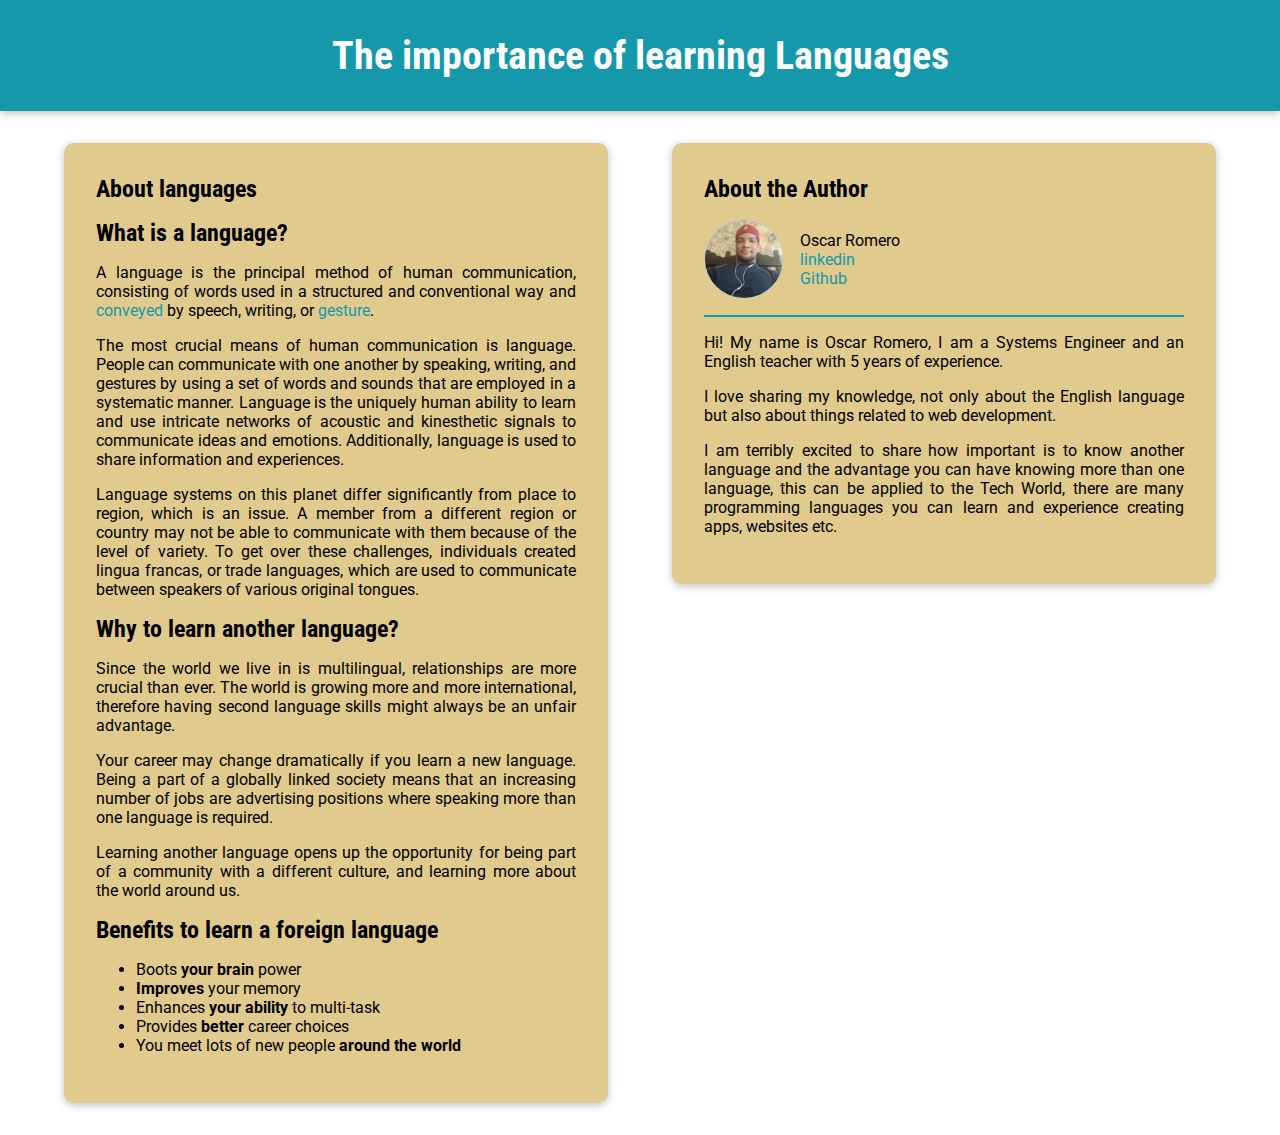
==== index.html @ 904582e9 "commit" ====
<!DOCTYPE html>
<html lang="en">
  <head>
    <meta charset="UTF-8" />
    <meta http-equiv="X-UA-Compatible" content="IE=edge" />
    <meta name="viewport" content="width=device-width, initial-scale=1.0" />
    <title>Languages</title>
    <link
    href="https://fonts.googleapis.com/css?family=Roboto:400,700|Roboto+Condensed:700&display=swap"
    rel="stylesheet"
  />
    <link rel="stylesheet" href="styles.css" />
    <script src="app.js" defer></script>
  </head>
  <body>
    <div id="drop"></div>
    <header id="header">
      <h1>The importance of learning Languages</h1>
    </header>
    <main>
      <section id="about-languages">
        <header><h2>About languages</h2></header>
        <article>
          <h2>What is a language?</h2>
          <p>
            A language is the principal method of human communication,
            consisting of words used in a structured and conventional way and
            <a href="#" data-text="to express a thought, feeling, or idea so that it is understood by other
            people. (e.g. With a single wag of her finger she managed to convey her
            total disapproval)." class="info-modal">conveyed</a> by speech, writing, or
            <a href="#" data-text="An action performed to convey one's feelings or intentions. (e.g. Maggie was
            touched by the kind gesture)." class="info-modal">gesture</a>.
          </p>
          <p>
            The most crucial means of human communication is language. People
            can communicate with one another by speaking, writing, and gestures
            by using a set of words and sounds that are employed in a systematic
            manner. Language is the uniquely human ability to learn and use
            intricate networks of acoustic and kinesthetic signals to
            communicate ideas and emotions. Additionally, language is used to
            share information and experiences.
          </p>
          <p>
            Language systems on this planet differ significantly from place to
            region, which is an issue. A member from a different region or
            country may not be able to communicate with them because of the
            level of variety. To get over these challenges, individuals created
            lingua francas, or trade languages, which are used to communicate
            between speakers of various original tongues.
          </p>
        </article>
        <article>
          <h2>Why to learn another language?</h2>
          <p>
            Since the world we live in is multilingual, relationships are more
            crucial than ever. The world is growing more and more international,
            therefore having second language skills might always be an unfair
            advantage.
          </p>
          <p>
            Your career may change dramatically if you learn a new language.
            Being a part of a globally linked society means that an increasing
            number of jobs are advertising positions where speaking more than
            one language is required.
          </p>
          <p>
            Learning another language opens up the opportunity for being part of
            a community with a different culture, and learning more about the
            world around us.
          </p>
        </article>
        <article>
          <h2>Benefits to learn a foreign language</h2>
          <ul>
            <li>Boots <strong>your brain</strong> power</li>
            <li><strong>Improves</strong> your memory</li>
            <li>Enhances <strong>your ability</strong> to multi-task</li>
            <li>Provides <strong>better</strong> career choices</li>
            <li>
              You meet lots of new people <strong>around the world</strong>
            </li>
          </ul>
        </article>
      </section>
      <section id="about-the-author">
        <header><h2>About the Author</h2></header>
        <div id="author-info">
          <img src="oscar.jpeg" alt="Oscar, the author" />
          <ul>
            <li>Oscar Romero</li>
            <li>
              <a href="https://www.linkedin.com/in/romeroscar/">linkedin</a>
            </li>
            <li>
              <a href="https://github.com/Oscarro94">Github</a
              >
            </li>
          </ul>
        </div>
        <p>
          Hi! My name is Oscar Romero, I am a Systems Engineer and an English
          teacher with 5 years of experience.
        </p>
        <p>
          I love sharing my knowledge, not only about the English language but also about
          things related to web development.
        </p>
        <p>
          I am terribly excited to share how important is to know another
          language and the advantage you can have knowing more than one
          language, this can be applied to the Tech World, there are many
          programming languages you can learn and experience creating apps,
          websites etc.
        </p>
      </section>
    </main>
  </body>
</html>
---- styles.css ----
*{
    box-sizing: border-box;
}

body{
    font-family: 'Roboto', open-sans;
    margin: 0;
    text-align: justify;
}

/* img{
    height: 220px;
    width: 200px;
} */

h1,
h2{
    margin: 0 0 1rem 0;
    font-family: 'Roboto Condensed', 'Roboto', open-sans;
    
}

h2{
    font-size: 1.5rem;
}

a{
    color: #1599aa;
    text-decoration: none;
}

a:active,
a:hover{
    text-decoration: underline;
}

button{
    padding: 1rem;
    color: #1599aa;
    font: inherit;
    border: none;
    cursor: pointer;
    background: transparent;
}

button:hover,
button:active{
    background: #ffc6d9;
}

button:focus{
outline: none;
}

main{
    padding: 2rem;
    display: flex;
    flex-direction: column;
    align-items: flex-start;
    max-width: 100rem;
    margin: auto;
}

section{
    margin: 0 0 2rem 0;
    padding: 2rem;
    box-shadow: 0 2px 8px rgba(0, 0, 0, 0.26);
    background: rgb(224, 202, 142);
    border-radius: 10px;
}

.modal{
    position: fixed;
    top: 30vh;
    left: 5%;
    width: 90%;
    z-index: 100;
    background: white;
    border-radius: 10px;
    box-shadow: 0 2px 8px rgba(0, 0, 0, 0.26);
    animation: float-in 0.3s ease-out forwards;
    display: flex;
    flex-direction: column;
}

.modal h2{
    padding: 1rem;
    border-bottom: 1px solid #ccc;
}

.modal p{
    margin: 0;
    padding: 0 1rem;
}

.modal button{
    align-self: flex-end;
    margin: 0.5rem;
}

#drop{
    position: fixed;
    z-index: 10;
    width: 100%;
    height: 100vh;
    left: 0;
    top: 0;
    background: rgba(0, 0, 0, 0.26);
    display: none;
    pointer-events: none;
}

#drop.visible{
display: block;
pointer-events: all;
}

#header{
    padding: 2rem 2rem;
    background: #1599aa;
    color: white;
    box-shadow: 0 2px 8px rgb(0, 0, 0, 0.26);
}

#header h1{
    font-size: 2.5rem;
    text-align: center;
    margin-bottom: 0;
}

#author-info{
    display: flex;
    align-items: center;
    border-bottom: 2px solid #1599aa;
    padding-bottom: 1rem;
}

#author-info img{
    width: 5rem;
    height: 5rem;
    border-radius: 50%;
    object-fit: cover;
    border: 1px solid #ccc;
}

#author-info ul{
list-style: none;
margin: 0 0 0 1rem;
padding: 0;
}

@media (min-width: 768px){
    main{
        flex-direction: row;
    }

    section{
        flex: 1;
        margin: 0 2rem;
    }
}

@keyframes float-in{
    from{
        transform: translateY(-3rem);
    }
    to{
        transform: translateY(0);
    }
}
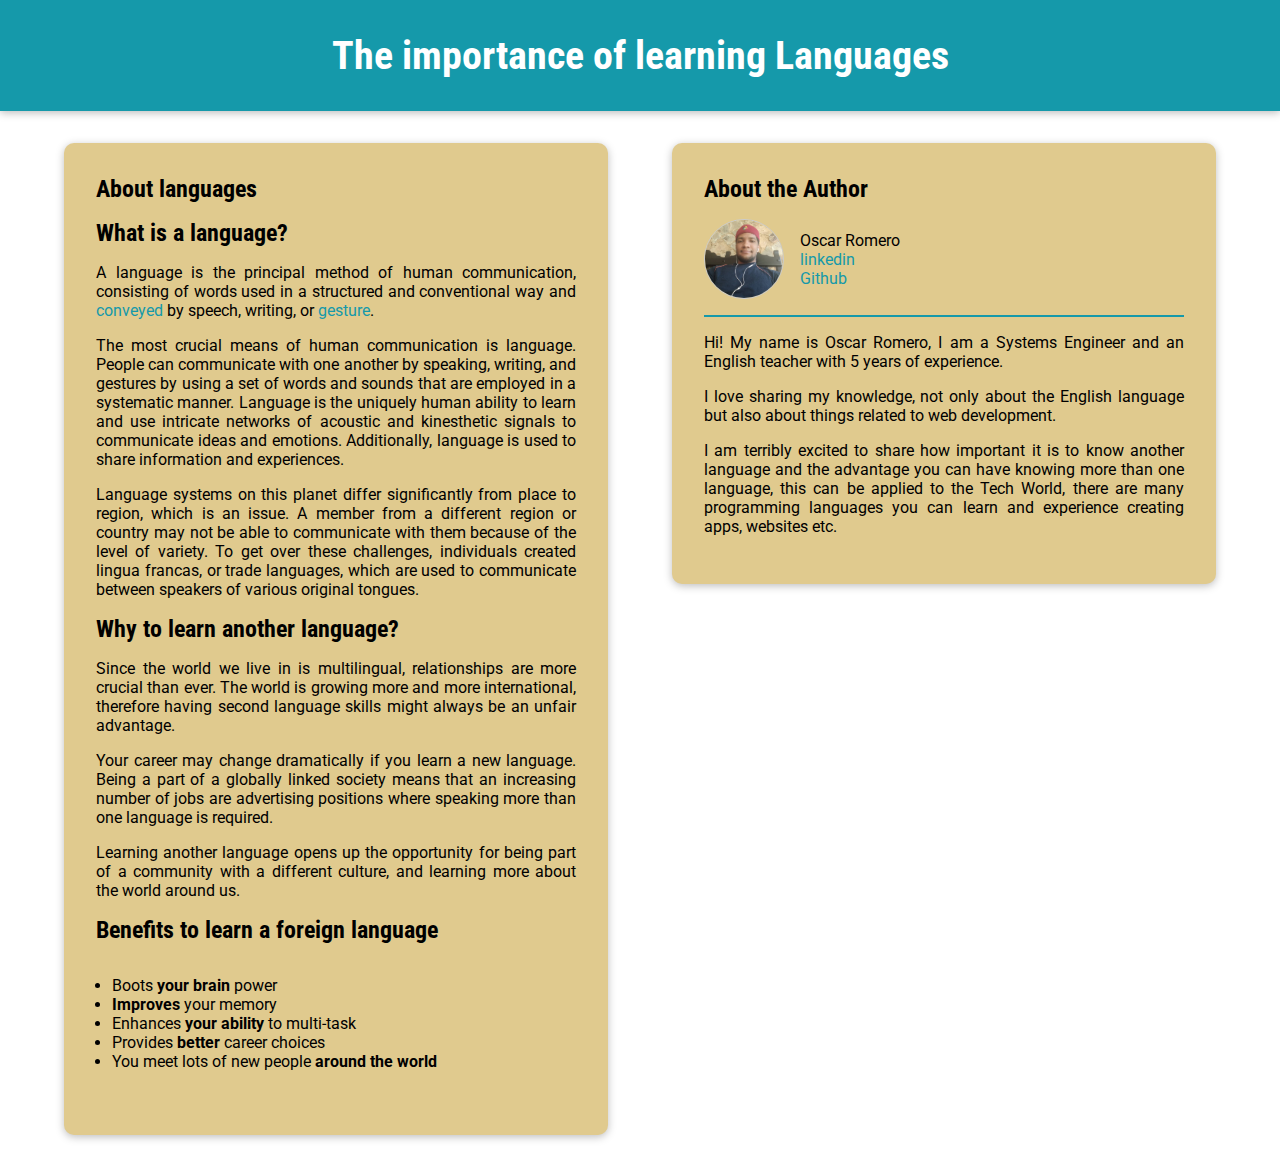
==== commit 9741a3a3: "commit" ====
--- a/index.html
+++ b/index.html
@@ -106,7 +106,7 @@
           things related to web development.
         </p>
         <p>
-          I am terribly excited to share how important is to know another
+          I am terribly excited to share how important it is to know another
           language and the advantage you can have knowing more than one
           language, this can be applied to the Tech World, there are many
           programming languages you can learn and experience creating apps,
--- a/styles.css
+++ b/styles.css
@@ -32,6 +32,11 @@
 a:active,
 a:hover{
     text-decoration: underline;
+}
+
+article ul{
+    padding: 1rem;
+    text-align: left;
 }
 
 button{
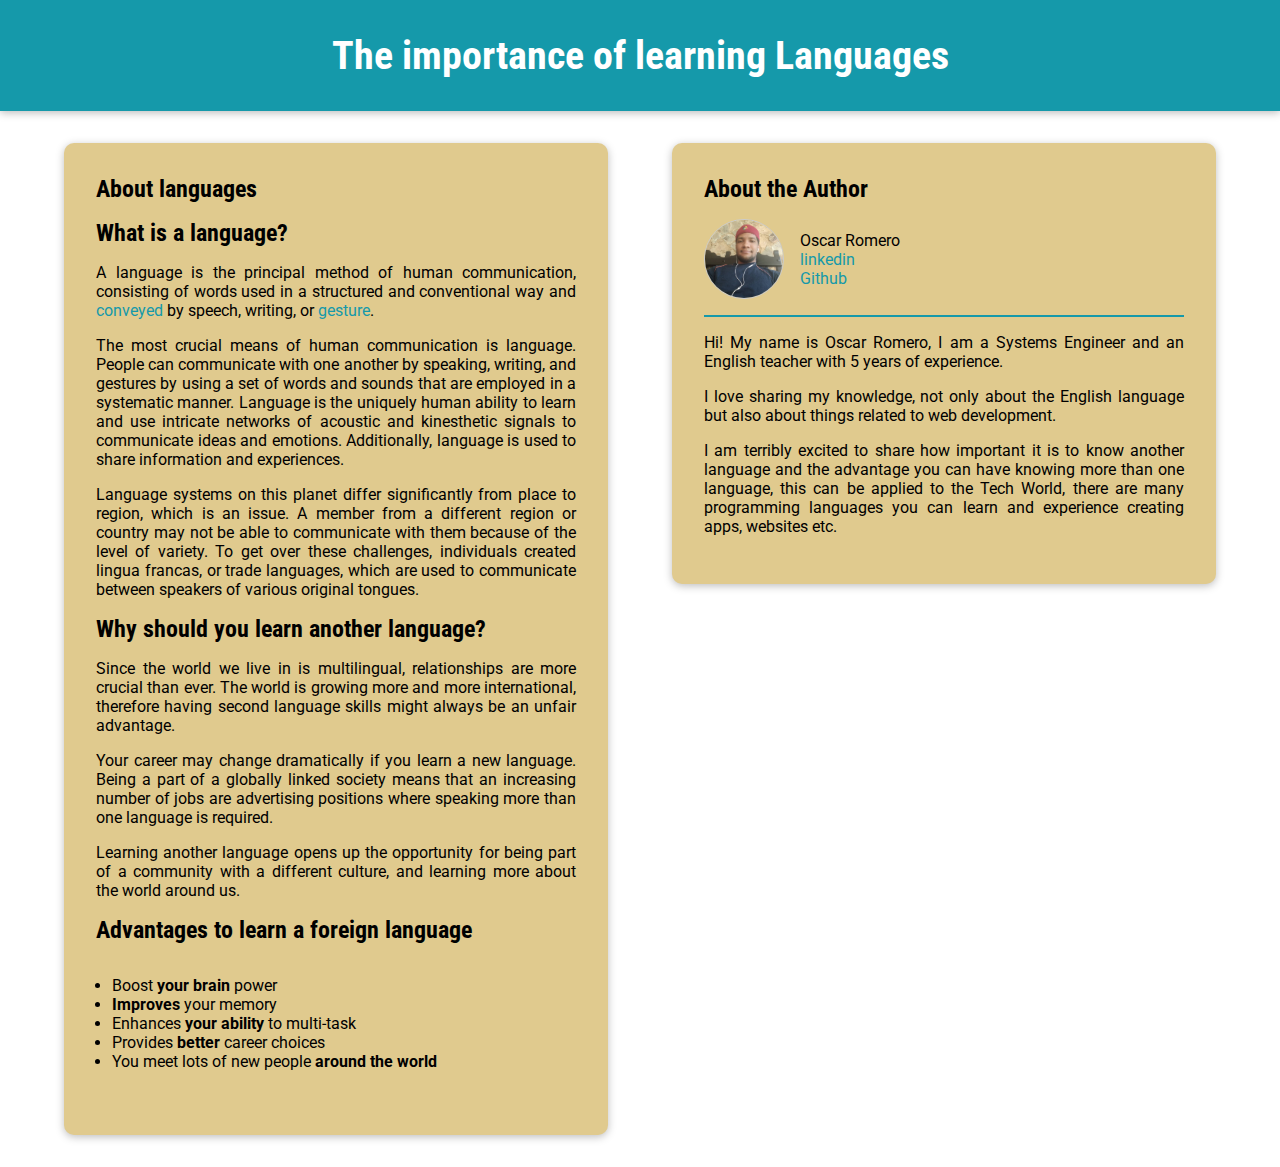
==== commit aef29e45: "commint" ====
--- a/index.html
+++ b/index.html
@@ -50,7 +50,7 @@
           </p>
         </article>
         <article>
-          <h2>Why to learn another language?</h2>
+          <h2>Why should you learn another language?</h2>
           <p>
             Since the world we live in is multilingual, relationships are more
             crucial than ever. The world is growing more and more international,
@@ -70,9 +70,9 @@
           </p>
         </article>
         <article>
-          <h2>Benefits to learn a foreign language</h2>
+          <h2>Advantages to learn a foreign language</h2>
           <ul>
-            <li>Boots <strong>your brain</strong> power</li>
+            <li>Boost <strong>your brain</strong> power</li>
             <li><strong>Improves</strong> your memory</li>
             <li>Enhances <strong>your ability</strong> to multi-task</li>
             <li>Provides <strong>better</strong> career choices</li>
